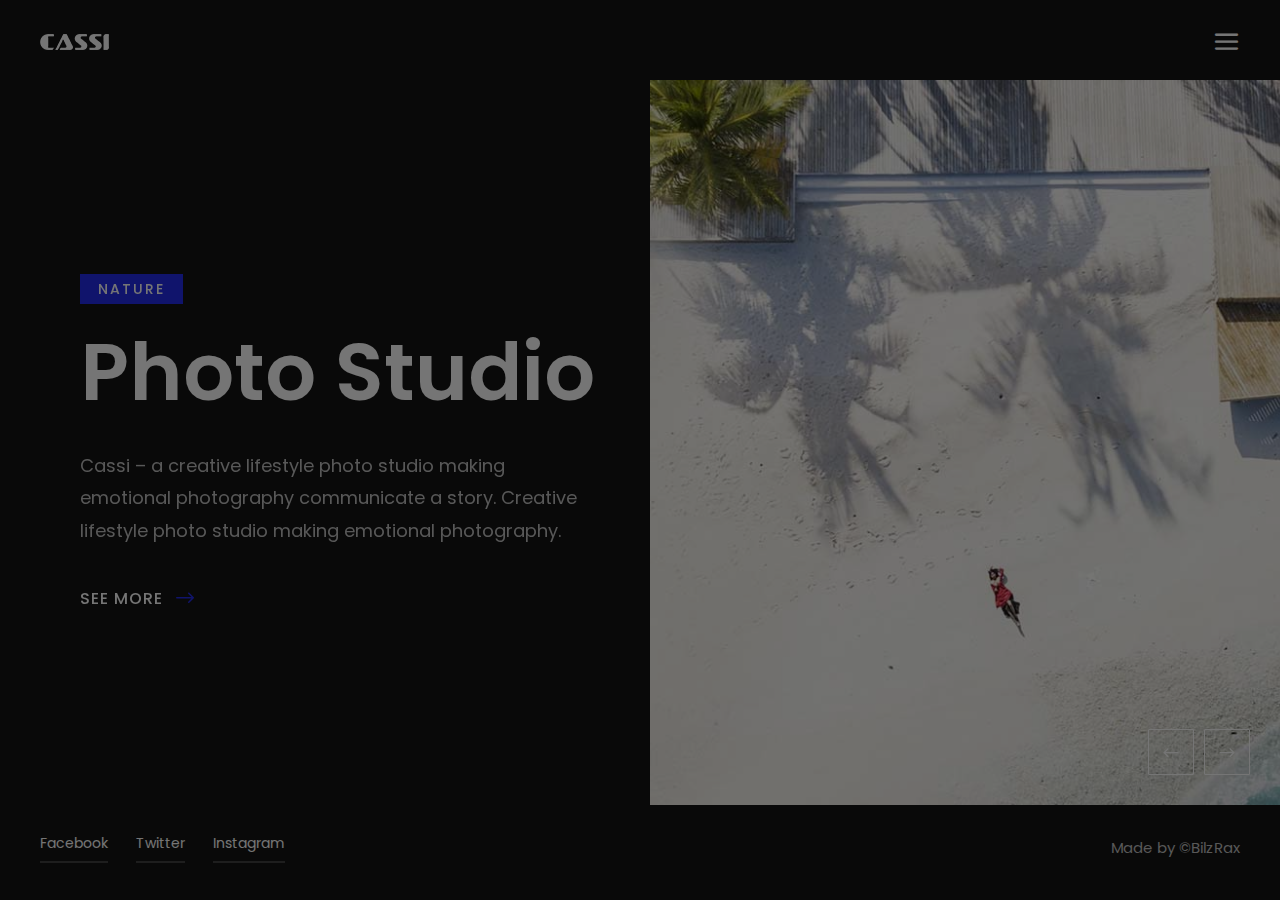
==== index.html @ 98f97e9f "Initial commit" ====
<!DOCTYPE html>
<html lang="zxx">
<head>
	<title>Cassi | Photo Studio HTML Template</title>
	<meta charset="UTF-8">
	<meta name="description" content="Cassi Photo Studio HTML Template">
	<meta name="keywords" content="photo, html">
	<meta name="viewport" content="width=device-width, initial-scale=1.0">
	<!-- Stylesheets -->
	<link rel="stylesheet" href="css/bootstrap.min.css"/>
	<link rel="stylesheet" href="css/font-awesome.min.css"/>
	<link rel="stylesheet" href="css/elegant-icons.css"/>
	<link rel="stylesheet" href="css/owl.carousel.min.css"/>

	<!-- Main Stylesheets -->
	<link rel="stylesheet" href="css/style.css"/>


	<!--[if lt IE 9]>
		<script src="https://oss.maxcdn.com/html5shiv/3.7.2/html5shiv.min.js"></script>
		<script src="https://oss.maxcdn.com/respond/1.4.2/respond.min.js"></script>
	<![endif]-->

</head>
<body>
	<!-- Page Preloder -->
	<div id="preloder">
		<div class="loader"></div>
	</div>

	<!-- Offcanvas Menu Section -->
	<div class="offcanvas-menu-wrapper">
		<div class="menu-header">
			<a href="./index.html" class="site-logo">
				<img src="img/logo.png" alt="">
			</a>
			<div class="menu-switch" id="menu-canvas-close">
				<i class="icon_close"></i>
			</div>
		</div>
		<ul class="main-menu">
			<li><a href="index.html" class="active">Home</a></li>
			<li><a href="gallery.html">Gallery</a></li>
			<li><a href="blog.html">Blog</a></li>
			<li><a href="about.html">About</a></li>
			<li><a href="contact.html">Contact</a></li>
		</ul>
		<div class="menu-footer">
			<div class="footer-social">
				<a href="#">Facebook</a>
				<a href="#">Twitter</a>
				<a href="#">Instagram</a>
			</div>
			<div class="copyright"><p><!-- Link back to Colorlib can't be removed. Template is licensed under CC BY 3.0. -->
  Copyright &copy;<script>document.write(new Date().getFullYear());</script> All rights reserved | This template is made with <i class="icon-heart color-danger" aria-hidden="true"></i> by <a href="https://colorlib.com" target="_blank">Colorlib</a>
  <!-- Link back to Colorlib can't be removed. Template is licensed under CC BY 3.0. --></p></div>
		</div>
	</div>
	<!-- Offcanvas Menu Section end -->
	
	<!-- Header section -->
	<header class="header-section">
		<a href="./index.html" class="site-logo">
			<img src="img/logo.png" alt="">
		</a>
		<div class="menu-switch" id="menu-canvas-show">
			<i class="icon_menu"></i>
		</div>
	</header>
	<!-- Header section end -->

	<!-- Hero section -->
	<section class="hero-section">
		<div class="hero-slider owl-carousel">
			<div class="hero-item">
				<div class="hero-text">
					<div class="ht-cata">Nature</div>
					<h2>Photo Studio</h2>
					<p>Cassi – a creative lifestyle photo studio making emotional photography communicate a story. Creative lifestyle photo studio making emotional photography.</p>
					<a href="#" class="ht-btn">See More <i class="arrow_right"></i></a>
				</div>
				<div class="hi-bg set-bg" data-setbg="img/slider-1.jpg"></div>
			</div>
			<div class="hero-item">
				<div class="hero-text">
					<div class="ht-cata">Nature</div>
					<h2>Photo Studio</h2>
					<p>Cassi – a creative lifestyle photo studio making emotional photography communicate a story. Creative lifestyle photo studio making emotional photography.</p>
					<a href="#" class="ht-btn">See More <i class="arrow_right"></i></a>
				</div>
				<div class="hi-bg set-bg" data-setbg="img/slider-2.jpg"></div>
			</div>
			<div class="hero-item">
				<div class="hero-text">
					<div class="ht-cata">Nature</div>
					<h2>Photo Studio</h2>
					<p>Cassi – a creative lifestyle photo studio making emotional photography communicate a story. Creative lifestyle photo studio making emotional photography.</p>
					<a href="#" class="ht-btn">See More <i class="arrow_right"></i></a>
				</div>
				<div class="hi-bg set-bg" data-setbg="img/slider-3.jpg"></div>
			</div>
		</div>
	</section>
	<!-- Hero section end -->

	<!-- Footer section -->
	<footer class="footer-section">
		<div class="footer-social">
			<a href="#">Facebook</a>
			<a href="#">Twitter</a>
			<a href="#">Instagram</a>
		</div>
		<div class="copyright"><p class="text-center text-md-end text-xl-start"> 
                Made by ©BilzRax
              </p></div>
	</footer>
	<!-- Footer section end -->

	<!--====== Javascripts & Jquery ======-->
	<script src="js/vendor/jquery-3.2.1.min.js"></script>
	<script src="js/bootstrap.min.js"></script>
	<script src="js/owl.carousel.min.js"></script>
	<script src="js/masonry.pkgd.min.js"></script>
	<script src="js/main.js"></script>

	</body>
</html>
---- css/elegant-icons.css ----
@font-face {
	font-family: 'ElegantIcons';
	src:url('../icon-fonts/ElegantIcons.eot');
	src:url('../icon-fonts/ElegantIcons.eot?#iefix') format('embedded-opentype'),
		url('../icon-fonts/ElegantIcons.woff') format('woff'),
		url('../icon-fonts/ElegantIcons.ttf') format('truetype'),
		url('../icon-fonts/ElegantIcons.svg#ElegantIcons') format('svg');
	font-weight: normal;
	font-style: normal;
}

/* Use the following CSS code if you want to use data attributes for inserting your icons */
[data-icon]:before {
	font-family: 'ElegantIcons';
	content: attr(data-icon);
	speak: none;
	font-weight: normal;
	font-variant: normal;
	text-transform: none;
	line-height: 1;
	-webkit-font-smoothing: antialiased;
	-moz-osx-font-smoothing: grayscale;
}

/* Use the following CSS code if you want to have a class per icon */
/*
Instead of a list of all class selectors,
you can use the generic selector below, but it's slower:
[class*="your-class-prefix"] {
*/
.arrow_up, .arrow_down, .arrow_left, .arrow_right, .arrow_left-up, .arrow_right-up, .arrow_right-down, .arrow_left-down, .arrow-up-down, .arrow_up-down_alt, .arrow_left-right_alt, .arrow_left-right, .arrow_expand_alt2, .arrow_expand_alt, .arrow_condense, .arrow_expand, .arrow_move, .arrow_carrot-up, .arrow_carrot-down, .arrow_carrot-left, .arrow_carrot-right, .arrow_carrot-2up, .arrow_carrot-2down, .arrow_carrot-2left, .arrow_carrot-2right, .arrow_carrot-up_alt2, .arrow_carrot-down_alt2, .arrow_carrot-left_alt2, .arrow_carrot-right_alt2, .arrow_carrot-2up_alt2, .arrow_carrot-2down_alt2, .arrow_carrot-2left_alt2, .arrow_carrot-2right_alt2, .arrow_triangle-up, .arrow_triangle-down, .arrow_triangle-left, .arrow_triangle-right, .arrow_triangle-up_alt2, .arrow_triangle-down_alt2, .arrow_triangle-left_alt2, .arrow_triangle-right_alt2, .arrow_back, .icon_minus-06, .icon_plus, .icon_close, .icon_check, .icon_minus_alt2, .icon_plus_alt2, .icon_close_alt2, .icon_check_alt2, .icon_zoom-out_alt, .icon_zoom-in_alt, .icon_search, .icon_box-empty, .icon_box-selected, .icon_minus-box, .icon_plus-box, .icon_box-checked, .icon_circle-empty, .icon_circle-slelected, .icon_stop_alt2, .icon_stop, .icon_pause_alt2, .icon_pause, .icon_menu, .icon_menu-square_alt2, .icon_menu-circle_alt2, .icon_ul, .icon_ol, .icon_adjust-horiz, .icon_adjust-vert, .icon_document_alt, .icon_documents_alt, .icon_pencil, .icon_pencil-edit_alt, .icon_pencil-edit, .icon_folder-alt, .icon_folder-open_alt, .icon_folder-add_alt, .icon_info_alt, .icon_error-oct_alt, .icon_error-circle_alt, .icon_error-triangle_alt, .icon_question_alt2, .icon_question, .icon_comment_alt, .icon_chat_alt, .icon_vol-mute_alt, .icon_volume-low_alt, .icon_volume-high_alt, .icon_quotations, .icon_quotations_alt2, .icon_clock_alt, .icon_lock_alt, .icon_lock-open_alt, .icon_key_alt, .icon_cloud_alt, .icon_cloud-upload_alt, .icon_cloud-download_alt, .icon_image, .icon_images, .icon_lightbulb_alt, .icon_gift_alt, .icon_house_alt, .icon_genius, .icon_mobile, .icon_tablet, .icon_laptop, .icon_desktop, .icon_camera_alt, .icon_mail_alt, .icon_cone_alt, .icon_ribbon_alt, .icon_bag_alt, .icon_creditcard, .icon_cart_alt, .icon_paperclip, .icon_tag_alt, .icon_tags_alt, .icon_trash_alt, .icon_cursor_alt, .icon_mic_alt, .icon_compass_alt, .icon_pin_alt, .icon_pushpin_alt, .icon_map_alt, .icon_drawer_alt, .icon_toolbox_alt, .icon_book_alt, .icon_calendar, .icon_film, .icon_table, .icon_contacts_alt, .icon_headphones, .icon_lifesaver, .icon_piechart, .icon_refresh, .icon_link_alt, .icon_link, .icon_loading, .icon_blocked, .icon_archive_alt, .icon_heart_alt, .icon_star_alt, .icon_star-half_alt, .icon_star, .icon_star-half, .icon_tools, .icon_tool, .icon_cog, .icon_cogs, .arrow_up_alt, .arrow_down_alt, .arrow_left_alt, .arrow_right_alt, .arrow_left-up_alt, .arrow_right-up_alt, .arrow_right-down_alt, .arrow_left-down_alt, .arrow_condense_alt, .arrow_expand_alt3, .arrow_carrot_up_alt, .arrow_carrot-down_alt, .arrow_carrot-left_alt, .arrow_carrot-right_alt, .arrow_carrot-2up_alt, .arrow_carrot-2dwnn_alt, .arrow_carrot-2left_alt, .arrow_carrot-2right_alt, .arrow_triangle-up_alt, .arrow_triangle-down_alt, .arrow_triangle-left_alt, .arrow_triangle-right_alt, .icon_minus_alt, .icon_plus_alt, .icon_close_alt, .icon_check_alt, .icon_zoom-out, .icon_zoom-in, .icon_stop_alt, .icon_menu-square_alt, .icon_menu-circle_alt, .icon_document, .icon_documents, .icon_pencil_alt, .icon_folder, .icon_folder-open, .icon_folder-add, .icon_folder_upload, .icon_folder_download, .icon_info, .icon_error-circle, .icon_error-oct, .icon_error-triangle, .icon_question_alt, .icon_comment, .icon_chat, .icon_vol-mute, .icon_volume-low, .icon_volume-high, .icon_quotations_alt, .icon_clock, .icon_lock, .icon_lock-open, .icon_key, .icon_cloud, .icon_cloud-upload, .icon_cloud-download, .icon_lightbulb, .icon_gift, .icon_house, .icon_camera, .icon_mail, .icon_cone, .icon_ribbon, .icon_bag, .icon_cart, .icon_tag, .icon_tags, .icon_trash, .icon_cursor, .icon_mic, .icon_compass, .icon_pin, .icon_pushpin, .icon_map, .icon_drawer, .icon_toolbox, .icon_book, .icon_contacts, .icon_archive, .icon_heart, .icon_profile, .icon_group, .icon_grid-2x2, .icon_grid-3x3, .icon_music, .icon_pause_alt, .icon_phone, .icon_upload, .icon_download, .social_facebook, .social_twitter, .social_pinterest, .social_googleplus, .social_tumblr, .social_tumbleupon, .social_wordpress, .social_instagram, .social_dribbble, .social_vimeo, .social_linkedin, .social_rss, .social_deviantart, .social_share, .social_myspace, .social_skype, .social_youtube, .social_picassa, .social_googledrive, .social_flickr, .social_blogger, .social_spotify, .social_delicious, .social_facebook_circle, .social_twitter_circle, .social_pinterest_circle, .social_googleplus_circle, .social_tumblr_circle, .social_stumbleupon_circle, .social_wordpress_circle, .social_instagram_circle, .social_dribbble_circle, .social_vimeo_circle, .social_linkedin_circle, .social_rss_circle, .social_deviantart_circle, .social_share_circle, .social_myspace_circle, .social_skype_circle, .social_youtube_circle, .social_picassa_circle, .social_googledrive_alt2, .social_flickr_circle, .social_blogger_circle, .social_spotify_circle, .social_delicious_circle, .social_facebook_square, .social_twitter_square, .social_pinterest_square, .social_googleplus_square, .social_tumblr_square, .social_stumbleupon_square, .social_wordpress_square, .social_instagram_square, .social_dribbble_square, .social_vimeo_square, .social_linkedin_square, .social_rss_square, .social_deviantart_square, .social_share_square, .social_myspace_square, .social_skype_square, .social_youtube_square, .social_picassa_square, .social_googledrive_square, .social_flickr_square, .social_blogger_square, .social_spotify_square, .social_delicious_square, .icon_printer, .icon_calulator, .icon_building, .icon_floppy, .icon_drive, .icon_search-2, .icon_id, .icon_id-2, .icon_puzzle, .icon_like, .icon_dislike, .icon_mug, .icon_currency, .icon_wallet, .icon_pens, .icon_easel, .icon_flowchart, .icon_datareport, .icon_briefcase, .icon_shield, .icon_percent, .icon_globe, .icon_globe-2, .icon_target, .icon_hourglass, .icon_balance, .icon_rook, .icon_printer-alt, .icon_calculator_alt, .icon_building_alt, .icon_floppy_alt, .icon_drive_alt, .icon_search_alt, .icon_id_alt, .icon_id-2_alt, .icon_puzzle_alt, .icon_like_alt, .icon_dislike_alt, .icon_mug_alt, .icon_currency_alt, .icon_wallet_alt, .icon_pens_alt, .icon_easel_alt, .icon_flowchart_alt, .icon_datareport_alt, .icon_briefcase_alt, .icon_shield_alt, .icon_percent_alt, .icon_globe_alt, .icon_clipboard {
	font-family: 'ElegantIcons';
	speak: none;
	font-style: normal;
	font-weight: normal;
	font-variant: normal;
	text-transform: none;
	line-height: 1;
	-webkit-font-smoothing: antialiased;
}
.arrow_up:before {
	content: "\21";
}
.arrow_down:before {
	content: "\22";
}
.arrow_left:before {
	content: "\23";
}
.arrow_right:before {
	content: "\24";
}
.arrow_left-up:before {
	content: "\25";
}
.arrow_right-up:before {
	content: "\26";
}
.arrow_right-down:before {
	content: "\27";
}
.arrow_left-down:before {
	content: "\28";
}
.arrow-up-down:before {
	content: "\29";
}
.arrow_up-down_alt:before {
	content: "\2a";
}
.arrow_left-right_alt:before {
	content: "\2b";
}
.arrow_left-right:before {
	content: "\2c";
}
.arrow_expand_alt2:before {
	content: "\2d";
}
.arrow_expand_alt:before {
	content: "\2e";
}
.arrow_condense:before {
	content: "\2f";
}
.arrow_expand:before {
	content: "\30";
}
.arrow_move:before {
	content: "\31";
}
.arrow_carrot-up:before {
	content: "\32";
}
.arrow_carrot-down:before {
	content: "\33";
}
.arrow_carrot-left:before {
	content: "\34";
}
.arrow_carrot-right:before {
	content: "\35";
}
.arrow_carrot-2up:before {
	content: "\36";
}
.arrow_carrot-2down:before {
	content: "\37";
}
.arrow_carrot-2left:before {
	content: "\38";
}
.arrow_carrot-2right:before {
	content: "\39";
}
.arrow_carrot-up_alt2:before {
	content: "\3a";
}
.arrow_carrot-down_alt2:before {
	content: "\3b";
}
.arrow_carrot-left_alt2:before {
	content: "\3c";
}
.arrow_carrot-right_alt2:before {
	content: "\3d";
}
.arrow_carrot-2up_alt2:before {
	content: "\3e";
}
.arrow_carrot-2down_alt2:before {
	content: "\3f";
}
.arrow_carrot-2left_alt2:before {
	content: "\40";
}
.arrow_carrot-2right_alt2:before {
	content: "\41";
}
.arrow_triangle-up:before {
	content: "\42";
}
.arrow_triangle-down:before {
	content: "\43";
}
.arrow_triangle-left:before {
	content: "\44";
}
.arrow_triangle-right:before {
	content: "\45";
}
.arrow_triangle-up_alt2:before {
	content: "\46";
}
.arrow_triangle-down_alt2:before {
	content: "\47";
}
.arrow_triangle-left_alt2:before {
	content: "\48";
}
.arrow_triangle-right_alt2:before {
	content: "\49";
}
.arrow_back:before {
	content: "\4a";
}
.icon_minus-06:before {
	content: "\4b";
}
.icon_plus:before {
	content: "\4c";
}
.icon_close:before {
	content: "\4d";
}
.icon_check:before {
	content: "\4e";
}
.icon_minus_alt2:before {
	content: "\4f";
}
.icon_plus_alt2:before {
	content: "\50";
}
.icon_close_alt2:before {
	content: "\51";
}
.icon_check_alt2:before {
	content: "\52";
}
.icon_zoom-out_alt:before {
	content: "\53";
}
.icon_zoom-in_alt:before {
	content: "\54";
}
.icon_search:before {
	content: "\55";
}
.icon_box-empty:before {
	content: "\56";
}
.icon_box-selected:before {
	content: "\57";
}
.icon_minus-box:before {
	content: "\58";
}
.icon_plus-box:before {
	content: "\59";
}
.icon_box-checked:before {
	content: "\5a";
}
.icon_circle-empty:before {
	content: "\5b";
}
.icon_circle-slelected:before {
	content: "\5c";
}
.icon_stop_alt2:before {
	content: "\5d";
}
.icon_stop:before {
	content: "\5e";
}
.icon_pause_alt2:before {
	content: "\5f";
}
.icon_pause:before {
	content: "\60";
}
.icon_menu:before {
	content: "\61";
}
.icon_menu-square_alt2:before {
	content: "\62";
}
.icon_menu-circle_alt2:before {
	content: "\63";
}
.icon_ul:before {
	content: "\64";
}
.icon_ol:before {
	content: "\65";
}
.icon_adjust-horiz:before {
	content: "\66";
}
.icon_adjust-vert:before {
	content: "\67";
}
.icon_document_alt:before {
	content: "\68";
}
.icon_documents_alt:before {
	content: "\69";
}
.icon_pencil:before {
	content: "\6a";
}
.icon_pencil-edit_alt:before {
	content: "\6b";
}
.icon_pencil-edit:before {
	content: "\6c";
}
.icon_folder-alt:before {
	content: "\6d";
}
.icon_folder-open_alt:before {
	content: "\6e";
}
.icon_folder-add_alt:before {
	content: "\6f";
}
.icon_info_alt:before {
	content: "\70";
}
.icon_error-oct_alt:before {
	content: "\71";
}
.icon_error-circle_alt:before {
	content: "\72";
}
.icon_error-triangle_alt:before {
	content: "\73";
}
.icon_question_alt2:before {
	content: "\74";
}
.icon_question:before {
	content: "\75";
}
.icon_comment_alt:before {
	content: "\76";
}
.icon_chat_alt:before {
	content: "\77";
}
.icon_vol-mute_alt:before {
	content: "\78";
}
.icon_volume-low_alt:before {
	content: "\79";
}
.icon_volume-high_alt:before {
	content: "\7a";
}
.icon_quotations:before {
	content: "\7b";
}
.icon_quotations_alt2:before {
	content: "\7c";
}
.icon_clock_alt:before {
	content: "\7d";
}
.icon_lock_alt:before {
	content: "\7e";
}
.icon_lock-open_alt:before {
	content: "\e000";
}
.icon_key_alt:before {
	content: "\e001";
}
.icon_cloud_alt:before {
	content: "\e002";
}
.icon_cloud-upload_alt:before {
	content: "\e003";
}
.icon_cloud-download_alt:before {
	content: "\e004";
}
.icon_image:before {
	content: "\e005";
}
.icon_images:before {
	content: "\e006";
}
.icon_lightbulb_alt:before {
	content: "\e007";
}
.icon_gift_alt:before {
	content: "\e008";
}
.icon_house_alt:before {
	content: "\e009";
}
.icon_genius:before {
	content: "\e00a";
}
.icon_mobile:before {
	content: "\e00b";
}
.icon_tablet:before {
	content: "\e00c";
}
.icon_laptop:before {
	content: "\e00d";
}
.icon_desktop:before {
	content: "\e00e";
}
.icon_camera_alt:before {
	content: "\e00f";
}
.icon_mail_alt:before {
	content: "\e010";
}
.icon_cone_alt:before {
	content: "\e011";
}
.icon_ribbon_alt:before {
	content: "\e012";
}
.icon_bag_alt:before {
	content: "\e013";
}
.icon_creditcard:before {
	content: "\e014";
}
.icon_cart_alt:before {
	content: "\e015";
}
.icon_paperclip:before {
	content: "\e016";
}
.icon_tag_alt:before {
	content: "\e017";
}
.icon_tags_alt:before {
	content: "\e018";
}
.icon_trash_alt:before {
	content: "\e019";
}
.icon_cursor_alt:before {
	content: "\e01a";
}
.icon_mic_alt:before {
	content: "\e01b";
}
.icon_compass_alt:before {
	content: "\e01c";
}
.icon_pin_alt:before {
	content: "\e01d";
}
.icon_pushpin_alt:before {
	content: "\e01e";
}
.icon_map_alt:before {
	content: "\e01f";
}
.icon_drawer_alt:before {
	content: "\e020";
}
.icon_toolbox_alt:before {
	content: "\e021";
}
.icon_book_alt:before {
	content: "\e022";
}
.icon_calendar:before {
	content: "\e023";
}
.icon_film:before {
	content: "\e024";
}
.icon_table:before {
	content: "\e025";
}
.icon_contacts_alt:before {
	content: "\e026";
}
.icon_headphones:before {
	content: "\e027";
}
.icon_lifesaver:before {
	content: "\e028";
}
.icon_piechart:before {
	content: "\e029";
}
.icon_refresh:before {
	content: "\e02a";
}
.icon_link_alt:before {
	content: "\e02b";
}
.icon_link:before {
	content: "\e02c";
}
.icon_loading:before {
	content: "\e02d";
}
.icon_blocked:before {
	content: "\e02e";
}
.icon_archive_alt:before {
	content: "\e02f";
}
.icon_heart_alt:before {
	content: "\e030";
}
.icon_star_alt:before {
	content: "\e031";
}
.icon_star-half_alt:before {
	content: "\e032";
}
.icon_star:before {
	content: "\e033";
}
.icon_star-half:before {
	content: "\e034";
}
.icon_tools:before {
	content: "\e035";
}
.icon_tool:before {
	content: "\e036";
}
.icon_cog:before {
	content: "\e037";
}
.icon_cogs:before {
	content: "\e038";
}
.arrow_up_alt:before {
	content: "\e039";
}
.arrow_down_alt:before {
	content: "\e03a";
}
.arrow_left_alt:before {
	content: "\e03b";
}
.arrow_right_alt:before {
	content: "\e03c";
}
.arrow_left-up_alt:before {
	content: "\e03d";
}
.arrow_right-up_alt:before {
	content: "\e03e";
}
.arrow_right-down_alt:before {
	content: "\e03f";
}
.arrow_left-down_alt:before {
	content: "\e040";
}
.arrow_condense_alt:before {
	content: "\e041";
}
.arrow_expand_alt3:before {
	content: "\e042";
}
.arrow_carrot_up_alt:before {
	content: "\e043";
}
.arrow_carrot-down_alt:before {
	content: "\e044";
}
.arrow_carrot-left_alt:before {
	content: "\e045";
}
.arrow_carrot-right_alt:before {
	content: "\e046";
}
.arrow_carrot-2up_alt:before {
	content: "\e047";
}
.arrow_carrot-2dwnn_alt:before {
	content: "\e048";
}
.arrow_carrot-2left_alt:before {
	content: "\e049";
}
.arrow_carrot-2right_alt:before {
	content: "\e04a";
}
.arrow_triangle-up_alt:before {
	content: "\e04b";
}
.arrow_triangle-down_alt:before {
	content: "\e04c";
}
.arrow_triangle-left_alt:before {
	content: "\e04d";
}
.arrow_triangle-right_alt:before {
	content: "\e04e";
}
.icon_minus_alt:before {
	content: "\e04f";
}
.icon_plus_alt:before {
	content: "\e050";
}
.icon_close_alt:before {
	content: "\e051";
}
.icon_check_alt:before {
	content: "\e052";
}
.icon_zoom-out:before {
	content: "\e053";
}
.icon_zoom-in:before {
	content: "\e054";
}
.icon_stop_alt:before {
	content: "\e055";
}
.icon_menu-square_alt:before {
	content: "\e056";
}
.icon_menu-circle_alt:before {
	content: "\e057";
}
.icon_document:before {
	content: "\e058";
}
.icon_documents:before {
	content: "\e059";
}
.icon_pencil_alt:before {
	content: "\e05a";
}
.icon_folder:before {
	content: "\e05b";
}
.icon_folder-open:before {
	content: "\e05c";
}
.icon_folder-add:before {
	content: "\e05d";
}
.icon_folder_upload:before {
	content: "\e05e";
}
.icon_folder_download:before {
	content: "\e05f";
}
.icon_info:before {
	content: "\e060";
}
.icon_error-circle:before {
	content: "\e061";
}
.icon_error-oct:before {
	content: "\e062";
}
.icon_error-triangle:before {
	content: "\e063";
}
.icon_question_alt:before {
	content: "\e064";
}
.icon_comment:before {
	content: "\e065";
}
.icon_chat:before {
	content: "\e066";
}
.icon_vol-mute:before {
	content: "\e067";
}
.icon_volume-low:before {
	content: "\e068";
}
.icon_volume-high:before {
	content: "\e069";
}
.icon_quotations_alt:before {
	content: "\e06a";
}
.icon_clock:before {
	content: "\e06b";
}
.icon_lock:before {
	content: "\e06c";
}
.icon_lock-open:before {
	content: "\e06d";
}
.icon_key:before {
	content: "\e06e";
}
.icon_cloud:before {
	content: "\e06f";
}
.icon_cloud-upload:before {
	content: "\e070";
}
.icon_cloud-download:before {
	content: "\e071";
}
.icon_lightbulb:before {
	content: "\e072";
}
.icon_gift:before {
	content: "\e073";
}
.icon_house:before {
	content: "\e074";
}
.icon_camera:before {
	content: "\e075";
}
.icon_mail:before {
	content: "\e076";
}
.icon_cone:before {
	content: "\e077";
}
.icon_ribbon:before {
	content: "\e078";
}
.icon_bag:before {
	content: "\e079";
}
.icon_cart:before {
	content: "\e07a";
}
.icon_tag:before {
	content: "\e07b";
}
.icon_tags:before {
	content: "\e07c";
}
.icon_trash:before {
	content: "\e07d";
}
.icon_cursor:before {
	content: "\e07e";
}
.icon_mic:before {
	content: "\e07f";
}
.icon_compass:before {
	content: "\e080";
}
.icon_pin:before {
	content: "\e081";
}
.icon_pushpin:before {
	content: "\e082";
}
.icon_map:before {
	content: "\e083";
}
.icon_drawer:before {
	content: "\e084";
}
.icon_toolbox:before {
	content: "\e085";
}
.icon_book:before {
	content: "\e086";
}
.icon_contacts:before {
	content: "\e087";
}
.icon_archive:before {
	content: "\e088";
}
.icon_heart:before {
	content: "\e089";
}
.icon_profile:before {
	content: "\e08a";
}
.icon_group:before {
	content: "\e08b";
}
.icon_grid-2x2:before {
	content: "\e08c";
}
.icon_grid-3x3:before {
	content: "\e08d";
}
.icon_music:before {
	content: "\e08e";
}
.icon_pause_alt:before {
	content: "\e08f";
}
.icon_phone:before {
	content: "\e090";
}
.icon_upload:before {
	content: "\e091";
}
.icon_download:before {
	content: "\e092";
}
.social_facebook:before {
	content: "\e093";
}
.social_twitter:before {
	content: "\e094";
}
.social_pinterest:before {
	content: "\e095";
}
.social_googleplus:before {
	content: "\e096";
}
.social_tumblr:before {
	content: "\e097";
}
.social_tumbleupon:before {
	content: "\e098";
}
.social_wordpress:before {
	content: "\e099";
}
.social_instagram:before {
	content: "\e09a";
}
.social_dribbble:before {
	content: "\e09b";
}
.social_vimeo:before {
	content: "\e09c";
}
.social_linkedin:before {
	content: "\e09d";
}
.social_rss:before {
	content: "\e09e";
}
.social_deviantart:before {
	content: "\e09f";
}
.social_share:before {
	content: "\e0a0";
}
.social_myspace:before {
	content: "\e0a1";
}
.social_skype:before {
	content: "\e0a2";
}
.social_youtube:before {
	content: "\e0a3";
}
.social_picassa:before {
	content: "\e0a4";
}
.social_googledrive:before {
	content: "\e0a5";
}
.social_flickr:before {
	content: "\e0a6";
}
.social_blogger:before {
	content: "\e0a7";
}
.social_spotify:before {
	content: "\e0a8";
}
.social_delicious:before {
	content: "\e0a9";
}
.social_facebook_circle:before {
	content: "\e0aa";
}
.social_twitter_circle:before {
	content: "\e0ab";
}
.social_pinterest_circle:before {
	content: "\e0ac";
}
.social_googleplus_circle:before {
	content: "\e0ad";
}
.social_tumblr_circle:before {
	content: "\e0ae";
}
.social_stumbleupon_circle:before {
	content: "\e0af";
}
.social_wordpress_circle:before {
	content: "\e0b0";
}
.social_instagram_circle:before {
	content: "\e0b1";
}
.social_dribbble_circle:before {
	content: "\e0b2";
}
.social_vimeo_circle:before {
	content: "\e0b3";
}
.social_linkedin_circle:before {
	content: "\e0b4";
}
.social_rss_circle:before {
	content: "\e0b5";
}
.social_deviantart_circle:before {
	content: "\e0b6";
}
.social_share_circle:before {
	content: "\e0b7";
}
.social_myspace_circle:before {
	content: "\e0b8";
}
.social_skype_circle:before {
	content: "\e0b9";
}
.social_youtube_circle:before {
	content: "\e0ba";
}
.social_picassa_circle:before {
	content: "\e0bb";
}
.social_googledrive_alt2:before {
	content: "\e0bc";
}
.social_flickr_circle:before {
	content: "\e0bd";
}
.social_blogger_circle:before {
	content: "\e0be";
}
.social_spotify_circle:before {
	content: "\e0bf";
}
.social_delicious_circle:before {
	content: "\e0c0";
}
.social_facebook_square:before {
	content: "\e0c1";
}
.social_twitter_square:before {
	content: "\e0c2";
}
.social_pinterest_square:before {
	content: "\e0c3";
}
.social_googleplus_square:before {
	content: "\e0c4";
}
.social_tumblr_square:before {
	content: "\e0c5";
}
.social_stumbleupon_square:before {
	content: "\e0c6";
}
.social_wordpress_square:before {
	content: "\e0c7";
}
.social_instagram_square:before {
	content: "\e0c8";
}
.social_dribbble_square:before {
	content: "\e0c9";
}
.social_vimeo_square:before {
	content: "\e0ca";
}
.social_linkedin_square:before {
	content: "\e0cb";
}
.social_rss_square:before {
	content: "\e0cc";
}
.social_deviantart_square:before {
	content: "\e0cd";
}
.social_share_square:before {
	content: "\e0ce";
}
.social_myspace_square:before {
	content: "\e0cf";
}
.social_skype_square:before {
	content: "\e0d0";
}
.social_youtube_square:before {
	content: "\e0d1";
}
.social_picassa_square:before {
	content: "\e0d2";
}
.social_googledrive_square:before {
	content: "\e0d3";
}
.social_flickr_square:before {
	content: "\e0d4";
}
.social_blogger_square:before {
	content: "\e0d5";
}
.social_spotify_square:before {
	content: "\e0d6";
}
.social_delicious_square:before {
	content: "\e0d7";
}
.icon_printer:before {
	content: "\e103";
}
.icon_calulator:before {
	content: "\e0ee";
}
.icon_building:before {
	content: "\e0ef";
}
.icon_floppy:before {
	content: "\e0e8";
}
.icon_drive:before {
	content: "\e0ea";
}
.icon_search-2:before {
	content: "\e101";
}
.icon_id:before {
	content: "\e107";
}
.icon_id-2:before {
	content: "\e108";
}
.icon_puzzle:before {
	content: "\e102";
}
.icon_like:before {
	content: "\e106";
}
.icon_dislike:before {
	content: "\e0eb";
}
.icon_mug:before {
	content: "\e105";
}
.icon_currency:before {
	content: "\e0ed";
}
.icon_wallet:before {
	content: "\e100";
}
.icon_pens:before {
	content: "\e104";
}
.icon_easel:before {
	content: "\e0e9";
}
.icon_flowchart:before {
	content: "\e109";
}
.icon_datareport:before {
	content: "\e0ec";
}
.icon_briefcase:before {
	content: "\e0fe";
}
.icon_shield:before {
	content: "\e0f6";
}
.icon_percent:before {
	content: "\e0fb";
}
.icon_globe:before {
	content: "\e0e2";
}
.icon_globe-2:before {
	content: "\e0e3";
}
.icon_target:before {
	content: "\e0f5";
}
.icon_hourglass:before {
	content: "\e0e1";
}
.icon_balance:before {
	content: "\e0ff";
}
.icon_rook:before {
	content: "\e0f8";
}
.icon_printer-alt:before {
	content: "\e0fa";
}
.icon_calculator_alt:before {
	content: "\e0e7";
}
.icon_building_alt:before {
	content: "\e0fd";
}
.icon_floppy_alt:before {
	content: "\e0e4";
}
.icon_drive_alt:before {
	content: "\e0e5";
}
.icon_search_alt:before {
	content: "\e0f7";
}
.icon_id_alt:before {
	content: "\e0e0";
}
.icon_id-2_alt:before {
	content: "\e0fc";
}
.icon_puzzle_alt:before {
	content: "\e0f9";
}
.icon_like_alt:before {
	content: "\e0dd";
}
.icon_dislike_alt:before {
	content: "\e0f1";
}
.icon_mug_alt:before {
	content: "\e0dc";
}
.icon_currency_alt:before {
	content: "\e0f3";
}
.icon_wallet_alt:before {
	content: "\e0d8";
}
.icon_pens_alt:before {
	content: "\e0db";
}
.icon_easel_alt:before {
	content: "\e0f0";
}
.icon_flowchart_alt:before {
	content: "\e0df";
}
.icon_datareport_alt:before {
	content: "\e0f2";
}
.icon_briefcase_alt:before {
	content: "\e0f4";
}
.icon_shield_alt:before {
	content: "\e0d9";
}
.icon_percent_alt:before {
	content: "\e0da";
}
.icon_globe_alt:before {
	content: "\e0de";
}
.icon_clipboard:before {
	content: "\e0e6";
}


	.glyph {
		float: left;
		text-align: center;
		padding: .75em;
		margin: .4em 1.5em .75em 0;
		width: 6em;
text-shadow: none;
	}
        .glyph_big {
        font-size: 128px;
        color: #59c5dc;
        float: left;
        margin-right: 20px;
        }

        .glyph div { padding-bottom: 10px;}

	.glyph input {
		font-family: consolas, monospace;
		font-size: 12px;
		width: 100%;
		text-align: center;
		border: 0;
		box-shadow: 0 0 0 1px #ccc;
		padding: .2em;
                -moz-border-radius: 5px;
                -webkit-border-radius: 5px;
	}
	.centered {
		margin-left: auto;
		margin-right: auto;
	}
	.glyph .fs1 {
		font-size: 2em;
	}
---- css/style.css ----
/* =================================
------------------------------------
  Cassi | Photo Studio HTML Template
  Version: 1.0
 ------------------------------------
 ====================================*/

/*----------------------------------------*/

/* Template default CSS
/*----------------------------------------*/

@import url("https://fonts.googleapis.com/css?family=Poppins:300,300i,400,400i,500,500i,600,600i,700,700i&display=swap");
@import url("https://fonts.googleapis.com/css?family=Roboto:400,400i,700&display=swap");
html, body {
	height: 100%;
	font-family: "Poppins", sans-serif;
	-webkit-font-smoothing: antialiased;
	background: #151515;
}
h1, h2, h3, h4, h5, h6 {
	margin: 0;
	color: #333333;
	font-weight: 600;
}
h1 {
	font-size: 70px;
}
h2 {
	font-size: 36px;
}
h3 {
	font-size: 30px;
}
h4 {
	font-size: 24px;
}
h5 {
	font-size: 18px;
}
h6 {
	font-size: 16px;
}
p {
	font-size: 15px;
	color: #bfbfbf;
	line-height: 1.8;
}
img {
	max-width: 100%;
}
input:focus, select:focus, button:focus, textarea:focus {
	outline: none;
}
a:hover, a:focus {
	text-decoration: none;
	outline: none;
}
ul, ol {
	padding: 0;
	margin: 0;
}
@media (min-width: 1200px) {
	.container {
		max-width: 1200px;
	}
}
/*---------------------
   Helper CSS
 -----------------------*/

.section-title {
	text-align: center;
	margin-bottom: 55px;
}
.section-title img {
	margin-bottom: 15px;
}
.section-title h2 {
	font-weight: 400;
	font-size: 38px;
	text-transform: uppercase;
}
.section-title p {
	padding-top: 15px;
	margin-bottom: 0;
}
.set-bg {
	background-repeat: no-repeat;
	background-size: cover;
	background-position: top center;
}
.spad {
	padding-top: 110px;
	padding-bottom: 105px;
}
.text-white h1, .text-white h2, .text-white h3, .text-white h4, .text-white h5, .text-white h6, .text-white p, .text-white span, .text-white li, .text-white a {
	color: #fff;
}
/*---------------------
  Commom elements
-----------------------*/

.site-btn {
	display: inline-block;
	font-size: 16px;
	padding: 17px 25px;
	min-width: 170px;
	color: #fff;
	background: #242deb;
	line-height: 1;
	letter-spacing: 1px;
	text-transform: uppercase;
	text-align: center;
	font-weight: 500;
	border: none;
	border-radius: 2px;
}
.site-btn i {
	font-size: 24px;
	position: relative;
	top: 5px;
	margin-left: 4px;
}
.site-btn:hover {
	color: #fff;
}
/* Preloder */

#preloder {
	position: fixed;
	width: 100%;
	height: 100%;
	top: 0;
	left: 0;
	z-index: 999999;
	background: #000;
}
.loader {
	width: 40px;
	height: 40px;
	position: absolute;
	top: 50%;
	left: 50%;
	margin-top: -13px;
	margin-left: -13px;
	border-radius: 60px;
	animation: loader 0.8s linear infinite;
	-webkit-animation: loader 0.8s linear infinite;
}
@keyframes loader {
	0% {
		-webkit-transform: rotate(0deg);
		transform: rotate(0deg);
		border: 4px solid #f44336;
		border-left-color: transparent;
	}
	50% {
		-webkit-transform: rotate(180deg);
		transform: rotate(180deg);
		border: 4px solid #673ab7;
		border-left-color: transparent;
	}
	100% {
		-webkit-transform: rotate(360deg);
		transform: rotate(360deg);
		border: 4px solid #f44336;
		border-left-color: transparent;
	}
}
@-webkit-keyframes loader {
	0% {
		-webkit-transform: rotate(0deg);
		border: 4px solid #f44336;
		border-left-color: transparent;
	}
	50% {
		-webkit-transform: rotate(180deg);
		border: 4px solid #673ab7;
		border-left-color: transparent;
	}
	100% {
		-webkit-transform: rotate(360deg);
		border: 4px solid #f44336;
		border-left-color: transparent;
	}
}
.offcanvas-menu-wrapper {
	display: none;
	position: fixed;
	width: 100%;
	height: 100%;
	left: 0;
	top: 0;
	background: #151515;
	z-index: 9999;
	align-items: center;
	justify-content: center;
}
.offcanvas-menu-wrapper .menu-switch {
	position: relative;
	top: 50px;
	opacity: 0;
	filter: alpha(opacity=0);
}
.menu-header {
	position: absolute;
	width: 100%;
	top: 0;
	left: 0;
	padding: 24px 35px 14px 40px;
}
.main-menu {
	list-style: none;
	display: inline-block;
	text-align: center;
}
.main-menu li {
	display: block;
	margin-bottom: 15px;
	position: relative;
	top: 50px;
	opacity: 0;
	filter: alpha(opacity=0);
}
.main-menu li:nth-child(5) {
	-webkit-transition: all 0.5s ease 0s;
	-moz-transition: all 0.5s ease 0s;
	-o-transition: all 0.5s ease 0s;
	transition: all 0.5s ease 0s;
}
.main-menu li:nth-child(4) {
	-webkit-transition: all 0.5s ease 0.2s;
	-moz-transition: all 0.5s ease 0.2s;
	-o-transition: all 0.5s ease 0.2s;
	transition: all 0.5s ease 0.2s;
}
.main-menu li:nth-child(3) {
	-webkit-transition: all 0.5s ease 0.4s;
	-moz-transition: all 0.5s ease 0.4s;
	-o-transition: all 0.5s ease 0.4s;
	transition: all 0.5s ease 0.4s;
}
.main-menu li:nth-child(2) {
	-webkit-transition: all 0.5s ease 0.6s;
	-moz-transition: all 0.5s ease 0.6s;
	-o-transition: all 0.5s ease 0.6s;
	transition: all 0.5s ease 0.6s;
}
.main-menu li:nth-child(1) {
	-webkit-transition: all 0.5s ease 0.8s;
	-moz-transition: all 0.5s ease 0.8s;
	-o-transition: all 0.5s ease 0.8s;
	transition: all 0.5s ease 0.8s;
}
.main-menu li:last-child {
	margin-bottom: 0;
}
.main-menu li a {
	font-size: 48px;
	font-weight: 700;
	color: #fff;
	font-family: "Roboto", sans-serif;
	transition: all 0.3s;
}
@media (max-width: 576px) {
	.main-menu li a {
		font-size: 30px;
	}
}
.main-menu li a:hover, .main-menu li a.active {
	color: #242deb;
}
.menu-footer {
	padding: 26px 40px 22px;
	position: absolute;
	width: 100%;
	left: 0;
	bottom: 0;
}
@media only screen and (min-width: 576px) and (max-width: 767px), (max-width: 576px) {
	.menu-footer {
		display: none;
	}
}
.active .menu-switch {
	top: 0;
	opacity: 1;
	filter: alpha(opacity=100);
	-webkit-transition: all 0.5s ease 0.2s;
	-moz-transition: all 0.5s ease 0.2s;
	-o-transition: all 0.5s ease 0.2s;
	transition: all 0.5s ease 0.2s;
}
.active .main-menu li {
	top: 0;
	opacity: 1;
	filter: alpha(opacity=100);
}
.active .main-menu li:nth-child(1) {
	-webkit-transition: all 0.5s ease 0s;
	-moz-transition: all 0.5s ease 0s;
	-o-transition: all 0.5s ease 0s;
	transition: all 0.5s ease 0s;
}
.active .main-menu li:nth-child(2) {
	-webkit-transition: all 0.5s ease 0.2s;
	-moz-transition: all 0.5s ease 0.2s;
	-o-transition: all 0.5s ease 0.2s;
	transition: all 0.5s ease 0.2s;
}
.active .main-menu li:nth-child(3) {
	-webkit-transition: all 0.5s ease 0.4s;
	-moz-transition: all 0.5s ease 0.4s;
	-o-transition: all 0.5s ease 0.4s;
	transition: all 0.5s ease 0.4s;
}
.active .main-menu li:nth-child(4) {
	-webkit-transition: all 0.5s ease 0.6s;
	-moz-transition: all 0.5s ease 0.6s;
	-o-transition: all 0.5s ease 0.6s;
	transition: all 0.5s ease 0.6s;
}
.active .main-menu li:nth-child(5) {
	-webkit-transition: all 0.5s ease 0.8s;
	-moz-transition: all 0.5s ease 0.8s;
	-o-transition: all 0.5s ease 0.8s;
	transition: all 0.5s ease 0.8s;
}
/*---------------------
   Header section
 -----------------------*/

.header-section {
	padding: 24px 35px 14px 40px;
	overflow: hidden;
}
.site-logo {
	display: inline-block;
	padding-top: 5px;
}
.menu-switch {
	float: right;
	cursor: pointer;
}
.menu-switch i {
	color: #fff;
	font-size: 37px;
	line-height: 37px;
}
/*---------------------
   Hero section
 -----------------------*/

@media only screen and (min-width: 768px) and (max-width: 991px) {
	.hero-section {
		padding: 0 40px;
	}
}
.hero-slider .owl-nav {
	position: absolute;
	right: 30px;
	bottom: 30px;
}
@media only screen and (min-width: 576px) and (max-width: 767px), (max-width: 576px) {
	.hero-slider .owl-nav {
		right: calc(50% - 51px);
		bottom: 50px;
	}
}
.hero-slider .owl-nav button.owl-prev, .hero-slider .owl-nav button.owl-next {
	display: inline-block;
	width: 46px;
	height: 46px;
	border: 1px solid #fff;
	color: #fff;
	font-size: 20px;
	padding-top: 6px !important;
	border-radius: 1px;
	-webkit-transition: all 0.4s;
	-moz-transition: all 0.4s;
	-o-transition: all 0.4s;
	transition: all 0.4s;
}
.hero-slider .owl-nav button.owl-prev:hover, .hero-slider .owl-nav button.owl-next:hover {
	background: #242deb;
	border-color: #242deb;
}
.hero-slider .owl-nav button.owl-prev {
	margin-right: 10px;
}
.hero-item {
	position: relative;
	display: flex;
	align-items: center;
}
.hero-text {
	position: relative;
	padding-left: 80px;
	max-width: 595px;
	z-index: 5;
}
@media only screen and (min-width: 576px) and (max-width: 767px), (max-width: 576px) {
	.hero-text {
		padding: 100px 20px 150px;
		text-align: center;
		margin: 0 auto;
	}
}
.hero-text .ht-cata {
	display: inline-block;
	padding: 5px 18px 4px;
	margin-bottom: 20px;
	font-weight: 500;
	font-size: 14px;
	text-transform: uppercase;
	letter-spacing: 2px;
	color: #fff;
	background: #242deb;
	position: relative;
	opacity: 0;
	filter: alpha(opacity=0);
	top: 50px;
}
.hero-text h2 {
	font-size: 80px;
	color: #fff;
	margin-bottom: 30px;
	position: relative;
	opacity: 0;
	filter: alpha(opacity=0);
	top: 50px;
}
@media only screen and (min-width: 576px) and (max-width: 767px) {
	.hero-text h2 {
		font-size: 60px;
	}
}
@media (max-width: 576px) {
	.hero-text h2 {
		font-size: 40px;
	}
}
.hero-text p {
	font-size: 18px;
	margin-bottom: 35px;
	position: relative;
	opacity: 0;
	filter: alpha(opacity=0);
	top: 50px;
}
.hero-text .ht-btn {
	color: #fff;
	font-size: 16px;
	font-weight: 500;
	text-transform: uppercase;
	letter-spacing: 1px;
	position: relative;
	opacity: 0;
	filter: alpha(opacity=0);
	top: 50px;
}
.hero-text .ht-btn i {
	font-size: 24px;
	position: relative;
	top: 5px;
	color: #242deb;
	margin-left: 5px;
}
.hi-bg {
	position: absolute;
	height: 100%;
	width: calc(100% - 650px);
	top: 0;
	right: 0;
}
@media only screen and (min-width: 768px) and (max-width: 991px), only screen and (min-width: 576px) and (max-width: 767px), (max-width: 576px) {
	.hi-bg {
		width: 100%;
		right: auto;
		left: 0;
	}
	.hi-bg:after {
		position: absolute;
		content: "";
		width: 100%;
		height: 100%;
		left: 0;
		top: 0;
		background: #000;
		opacity: 0.8;
		filter: alpha(opacity=80);
	}
}
.owl-item.active .hero-text h2, .owl-item.active .hero-text p, .owl-item.active .hero-text .ht-cata, .owl-item.active .hero-text .ht-btn {
	top: 0;
	opacity: 1;
	filter: alpha(opacity=100);
}
.owl-item.active .hero-text .ht-cata {
	-webkit-transition: all 0.5s ease 0.4s;
	-moz-transition: all 0.5s ease 0.4s;
	-o-transition: all 0.5s ease 0.4s;
	transition: all 0.5s ease 0.4s;
}
.owl-item.active .hero-text h2 {
	-webkit-transition: all 0.5s ease 0.6s;
	-moz-transition: all 0.5s ease 0.6s;
	-o-transition: all 0.5s ease 0.6s;
	transition: all 0.5s ease 0.6s;
}
.owl-item.active .hero-text p {
	-webkit-transition: all 0.5s ease 0.8s;
	-moz-transition: all 0.5s ease 0.8s;
	-o-transition: all 0.5s ease 0.8s;
	transition: all 0.5s ease 0.8s;
}
.owl-item.active .hero-text .ht-btn {
	-webkit-transition: all 0.5s ease 1s;
	-moz-transition: all 0.5s ease 1s;
	-o-transition: all 0.5s ease 1s;
	transition: all 0.5s ease 1s;
}
/*---------------------
   Footer section
 -----------------------*/

.footer-section {
	padding: 26px 40px 22px;
	overflow: hidden;
}
@media only screen and (min-width: 576px) and (max-width: 767px), (max-width: 576px) {
	.footer-section {
		text-align: center;
	}
}
.footer-social {
	display: inline-block;
}
.footer-social a {
	display: inline-block;
	font-size: 14px;
	color: #fff;
	margin-right: 24px;
	padding-bottom: 7px;
	position: relative;
	-webkit-transition: all 0.4s;
	-moz-transition: all 0.4s;
	-o-transition: all 0.4s;
	transition: all 0.4s;
	border-bottom: 2px solid rgba(255, 255, 255, 0.2);
}
.footer-social a:last-child {
	margin-right: 0;
}
.footer-social a:after {
	position: absolute;
	content: "";
	width: 0;
	height: 2px;
	left: 0;
	bottom: -2px;
	background: #242deb;
	-webkit-transition: all 0.4s;
	-moz-transition: all 0.4s;
	-o-transition: all 0.4s;
	transition: all 0.4s;
}
.footer-social a:hover:after {
	width: 100%;
}
.copyright {
	float: right;
	color: #969696;
	padding-top: 3px;
}
.copyright a {
	color: #969696;
}
.copyright a:hover {
	text-decoration: underline;
}
.copyright i {
	color: #c11;
}
@media only screen and (min-width: 576px) and (max-width: 767px), (max-width: 576px) {
	.copyright {
		float: none;
		padding-top: 15px;
	}
}
/*------------------
   About page
 ------------------*/

.page-top-section {
	padding: 0 40px;
}
.page-top-warp {
	height: 500px;
	display: flex;
	align-items: center;
	justify-content: center;
}
.page-top-warp h2 {
	font-size: 80px;
	font-weight: 600;
	color: #fff;
	margin-bottom: 15px;
}
@media only screen and (min-width: 768px) and (max-width: 991px), only screen and (min-width: 576px) and (max-width: 767px) {
	.page-top-warp h2 {
		font-size: 60px;
	}
}
@media (max-width: 576px) {
	.page-top-warp h2 {
		font-size: 40px;
	}
}
.page-top-warp p {
	font-size: 18px;
	padding-right: 50px;
}
@media only screen and (min-width: 576px) and (max-width: 767px), (max-width: 576px) {
	.page-top-warp p {
		padding-right: 0;
	}
}
.about-section {
	padding-top: 82px;
}
.about-item {
	margin-bottom: 55px;
}
.about-item .ai-text {
	padding-left: 70px;
}
@media only screen and (min-width: 768px) and (max-width: 991px), only screen and (min-width: 576px) and (max-width: 767px), (max-width: 576px) {
	.about-item .ai-text {
		padding-left: 0;
	}
}
.about-item h2 {
	color: #fff;
	margin-bottom: 40px;
}
.about-item h4 {
	color: #fff;
	font-weight: 400;
	margin-bottom: 20px;
	line-height: 1.4;
}
.about-item p {
	font-size: 16px;
}
.team-item {
	position: relative;
	overflow: hidden;
}
.team-item img {
	min-width: 100%;
}
.team-item:hover .team-meta {
	height: 100%;
	background: rgba(19, 29, 220, 0.7);
}
.team-item:hover .team-meta h5, .team-item:hover .team-meta p {
	color: #fff;
}
.team-item:hover .tm-social {
	position: relative;
	visibility: visible;
	padding-top: 30px;
	opacity: 1;
	filter: alpha(opacity=100);
}
.team-meta {
	position: absolute;
	left: 0;
	bottom: 0;
	width: 100%;
	height: 100px;
	padding: 27px 0 26px;
	text-align: center;
	display: flex;
	align-items: center;
	justify-content: center;
	background: rgba(255, 255, 255, 0.9);
	transition: all 0.4s;
}
.team-meta h5 {
	font-weight: 600;
	margin-bottom: 5px;
}
.team-meta p {
	font-size: 12px;
	margin-bottom: 0;
}
.team-meta .tm-social {
	padding-top: 0;
	visibility: hidden;
	position: absolute;
	width: 100%;
	left: 0;
	opacity: 0;
	filter: alpha(opacity=0);
	-webkit-transition: all 0.4s;
	-moz-transition: all 0.4s;
	-o-transition: all 0.4s;
	transition: all 0.4s;
}
.team-meta .tm-social a {
	color: #fff;
	width: 30px;
	height: 30px;
	padding-top: 5px;
	margin: 0 5px;
	font-size: 14px;
	display: inline-block;
	border-radius: 50%;
	-webkit-transition: all 0.4s;
	-moz-transition: all 0.4s;
	-o-transition: all 0.4s;
	transition: all 0.4s;
}
.team-meta .tm-social a:hover {
	color: #242deb;
	background: #fff;
}
/*------------------
   Gallery page
 ------------------*/

.gallery-section {
	padding: 0 40px 80px;
}
.gallery-item {
	display: block;
	position: relative;
	overflow: hidden;
	margin-bottom: 30px;
}
.gallery-item img {
	min-width: 100%;
}
.gallery-item:after {
	position: absolute;
	content: "";
	width: 100%;
	height: 200px;
	left: 0;
	bottom: 0;
	opacity: 0;
	filter: alpha(opacity=0);
	background: black;
	background: -moz-linear-gradient(180deg, rgba(0, 0, 0, 0) 0%, black 46%);
	background: -webkit-linear-gradient(180deg, rgba(0, 0, 0, 0) 0%, black 46%);
	background: linear-gradient(180deg, rgba(0, 0, 0, 0) 0%, black 46%);
	filter: progid:DXImageTransform.Microsoft.gradient(startColorstr="#000000", endColorstr="#000000", GradientType=1);
	z-index: 1;
	-webkit-transition: all 0.4s;
	-moz-transition: all 0.4s;
	-o-transition: all 0.4s;
	transition: all 0.4s;
}
.gallery-item .gi-text {
	position: absolute;
	text-align: center;
	width: 100%;
	left: 0;
	bottom: 50px;
	padding: 0 15px;
	z-index: 2;
	opacity: 0;
	filter: alpha(opacity=0);
	-webkit-transition: all 0.4s;
	-moz-transition: all 0.4s;
	-o-transition: all 0.4s;
	transition: all 0.4s;
}
.gallery-item .gi-text h4 {
	color: #fff;
	margin-bottom: 50px;
	-webkit-transition: all 0.4s;
	-moz-transition: all 0.4s;
	-o-transition: all 0.4s;
	transition: all 0.4s;
}
.gallery-item .gi-text p {
	color: #fff;
	text-transform: uppercase;
}
.gallery-item:hover:after {
	opacity: 0.6;
	filter: alpha(opacity=60);
}
.gallery-item:hover .gi-text {
	bottom: 0;
	opacity: 1;
	filter: alpha(opacity=100);
}
.gallery-item:hover .gi-text h4 {
	margin-bottom: 5px;
}
.fr-position-outside {
	left: 0;
	top: 0;
	right: auto;
	bottom: auto;
}
.fr-position-text {
	color: #fff;
}
.fr-window-skin-fresco.fr-window-ui-outside .fr-close-background, .fr-window-skin-fresco.fr-window-ui-outside .fr-close:hover .fr-close-background {
	background-color: transparent;
}
.fr-thumbnail-active {
	border: 2px solid #242deb;
}
/*----------------
   Blog Page
 ----------------*/

.blog-section {
	padding: 0 40px;
}
@media (max-width: 576px) {
	.blog-section {
		padding: 0 20px;
	}
}
.feature-blog {
	height: 800px;
	display: flex;
	align-items: center;
	justify-content: center;
	margin-bottom: 20px;
}
@media (max-width: 576px) {
	.feature-blog {
		height: auto;
		padding: 120px 0;
	}
}
.feature-blog .fb-cata {
	display: inline-block;
	padding: 5px 18px 4px;
	margin-bottom: 20px;
	font-weight: 500;
	font-size: 14px;
	text-transform: uppercase;
	letter-spacing: 2px;
	color: #fff;
	background: #242deb;
}
.feature-blog h2 {
	font-size: 80px;
	color: #fff;
	margin-bottom: 30px;
	position: relative;
}
@media only screen and (min-width: 992px) and (max-width: 1200px) {
	.feature-blog h2 {
		font-size: 65px;
	}
}
@media only screen and (min-width: 768px) and (max-width: 991px), only screen and (min-width: 576px) and (max-width: 767px) {
	.feature-blog h2 {
		font-size: 50px;
	}
}
@media (max-width: 576px) {
	.feature-blog h2 {
		font-size: 40px;
	}
}
.feature-blog p {
	font-size: 18px;
	margin-bottom: 35px;
	position: relative;
	max-width: 515px;
}
.feature-blog .site-btn {
	min-width: 190px;
	padding-top: 8px;
}
.blog-post-items {
	margin: 0 -10px -20px;
	overflow: hidden;
}
.blog-item {
	height: 430px;
	margin-bottom: 19px;
	position: relative;
}
.blog-item .blog-text {
	position: absolute;
	left: 0;
	bottom: 35px;
	padding: 0 30px;
}
.blog-item .blog-text .bi-cata {
	display: inline-block;
	font-size: 12px;
	font-weight: 500;
	padding: 3px 13px;
	margin-bottom: 20px;
	text-transform: uppercase;
	text-align: center;
	letter-spacing: 2px;
	color: #fff;
	background: #242deb;
}
.blog-item .blog-text h6 {
	font-size: 20px;
	line-height: 1.4;
}
.blog-item .blog-text h6 a {
	color: #fff;
}
.blog-item .blog-text h6 a:hover {
	text-decoration: underline;
}
.blog-col {
	float: left;
	width: 33%;
	padding: 0 10px;
}
@media only screen and (min-width: 992px) and (max-width: 1200px) {
	.blog-col {
		width: 25%;
	}
}
@media only screen and (min-width: 768px) and (max-width: 991px) {
	.blog-col {
		width: 50%;
	}
}
@media only screen and (min-width: 576px) and (max-width: 767px), (max-width: 576px) {
	.blog-col {
		width: 100%;
	}
}
.blog-col.bc-sm {
	width: 21%;
}
@media only screen and (min-width: 992px) and (max-width: 1200px) {
	.blog-col.bc-sm {
		width: 25%;
	}
}
@media only screen and (min-width: 768px) and (max-width: 991px) {
	.blog-col.bc-sm {
		width: 50%;
	}
}
@media only screen and (min-width: 576px) and (max-width: 767px), (max-width: 576px) {
	.blog-col.bc-sm {
		width: 100%;
	}
}
.blog-col.bc-md {
	width: 25%;
}
@media only screen and (min-width: 768px) and (max-width: 991px) {
	.blog-col.bc-md {
		width: 50%;
	}
}
@media only screen and (min-width: 576px) and (max-width: 767px), (max-width: 576px) {
	.blog-col.bc-md {
		width: 100%;
	}
}
.blog-col.bc-big {
	width: 42%;
}
@media only screen and (min-width: 992px) and (max-width: 1200px), only screen and (min-width: 768px) and (max-width: 991px) {
	.blog-col.bc-big {
		width: 50%;
	}
}
@media only screen and (min-width: 576px) and (max-width: 767px), (max-width: 576px) {
	.blog-col.bc-big {
		width: 100%;
	}
}
/*-------------------
   Blog Single Page
 --------------------*/

.blog-single-section {
	padding: 0 40px;
}
@media (max-width: 576px) {
	.blog-single-section {
		padding: 0 20px;
	}
}
.blog-single-header {
	height: 800px;
	display: flex;
	align-items: center;
	justify-content: center;
	margin-bottom: 70px;
	text-align: center;
}
@media (max-width: 576px) {
	.blog-single-header {
		height: auto;
		padding: 120px 0;
	}
}
.blog-single-header .fb-cata {
	display: inline-block;
	padding: 5px 18px 4px;
	margin-bottom: 20px;
	font-weight: 500;
	font-size: 14px;
	text-transform: uppercase;
	letter-spacing: 2px;
	color: #fff;
	background: #242deb;
}
.blog-single-header h2 {
	font-size: 80px;
	color: #fff;
	margin-bottom: 25px;
	position: relative;
}
@media only screen and (min-width: 992px) and (max-width: 1200px) {
	.blog-single-header h2 {
		font-size: 65px;
	}
}
@media only screen and (min-width: 768px) and (max-width: 991px), only screen and (min-width: 576px) and (max-width: 767px) {
	.blog-single-header h2 {
		font-size: 50px;
	}
}
@media (max-width: 576px) {
	.blog-single-header h2 {
		font-size: 40px;
	}
}
.bs-metas .bs-meta {
	display: inline-block;
	font-size: 18px;
	color: #fff;
	padding-right: 25px;
	margin-right: 20px;
	position: relative;
}
.bs-metas .bs-meta a {
	color: #fff;
}
.bs-metas .bs-meta:after {
	position: absolute;
	content: "|";
	right: 0;
	top: 1px;
	font-size: 18px;
	color: #6e6e6e;
}
.bs-metas .bs-meta:last-child {
	margin-right: 0;
	padding-right: 0;
}
.bs-metas .bs-meta:last-child:after {
	display: none;
}
.blog-content p {
	font-size: 18px;
	margin-bottom: 10px;
}
.blog-content .blog-gellery {
	padding-top: 60px;
	margin-bottom: 40px;
}
.blog-content .blog-gellery a {
	display: block;
}
.blog-content .blog-gellery img {
	margin-bottom: 30px;
	min-width: 100%;
}
.blog-content .post-cata {
	display: inline-block;
	font-size: 12px;
	font-weight: 500;
	padding: 6px 13px;
	margin-bottom: 10px;
	margin-right: 16px;
	text-transform: uppercase;
	text-align: center;
	letter-spacing: 2px;
	color: #fff;
	background: #242deb;
}
.blog-content .post-share span {
	display: inline-block;
	font-size: 14px;
	margin-right: 20px;
	color: #969696;
}
.blog-content .post-share a {
	display: inline-block;
	font-size: 14px;
	margin-right: 15px;
	color: #969696;
	padding: 0 2px;
}
.blog-content .post-share a:hover {
	color: #242deb;
}
.recent-blog.blog-item {
	height: 352px;
	display: flex;
	align-items: center;
	padding: 0 80px;
	margin-bottom: 0;
}
@media (max-width: 576px), only screen and (min-width: 768px) and (max-width: 991px) {
	.recent-blog.blog-item {
		padding: 0;
	}
}
.recent-blog.blog-item .blog-text {
	position: relative;
	bottom: 0;
	max-width: 655px;
}
.comment-title {
	color: #fff;
	margin-bottom: 30px;
	padding-top: 80px;
}
.comment-form {
	margin-bottom: 60px;
}
.comment-form input, .comment-form textarea {
	width: 100%;
	height: 50px;
	padding: 0 20px;
	font-size: 16px;
	color: #969696;
	margin-bottom: 20px;
	border: 1px solid #131313;
	border-radius: 1px;
	background: #2d2d2d;
}
.comment-form input:focus, .comment-form textarea:focus {
	background: #fff;
}
.comment-form textarea {
	height: 200px;
	padding: 18px 20px 10px;
	resize: none;
}
.comment-form .site-btn {
	padding: 15px 25px;
	min-width: 180px;
	line-height: 1.1;
	font-size: 12px;
	letter-spacing: 2px;
	border: 1px solid #000000;
}
/*----------------
   Contact Page
 ----------------*/

.contact-section {
	padding: 0 40px;
}
@media (max-width: 576px) {
	.contact-section {
		padding: 0 20px;
	}
}
.contact-section .contact-warp {
	padding: 163px 0;
	position: relative;
}
.contact-section .contact-warp:after {
	position: absolute;
	content: "";
	width: 100%;
	height: 100%;
	left: 0;
	top: 0;
	background: #000;
	opacity: 0.5;
	z-index: 1;
}
.contact-section .container {
	position: relative;
	z-index: 5;
}
.contact-info {
	margin-bottom: 45px;
}
.contact-info h4 {
	color: #fff;
	margin-bottom: 25px;
}
.contact-info .ci-item {
	padding-left: 32px;
	position: relative;
	color: #fff;
	font-size: 18px;
	margin-bottom: 20px;
	max-width: 300px;
}
.contact-info .ci-item i {
	position: absolute;
	left: 0;
	top: 2px;
	font-size: 18px;
	color: #242deb;
}
.contact-form label {
	font-size: 18px;
	color: #fff;
	margin-bottom: 15px;
}
.contact-form input, .contact-form textarea {
	width: 100%;
	height: 43px;
	margin-bottom: 25px;
	padding: 0 20px;
	color: #fff;
	border: 1px solid rgba(255, 255, 255, 0.4);
	background: rgba(255, 255, 255, 0.1);
}
.contact-form textarea {
	height: 120px;
	padding: 18px 20px 10px;
	resize: none;
	margin-bottom: 40px;
}
.contact-form .site-btn {
	padding: 15px 25px;
	min-width: 163px;
	line-height: 1.1;
	font-size: 12px;
	letter-spacing: 2px;
	border: 1px solid #000000;
}
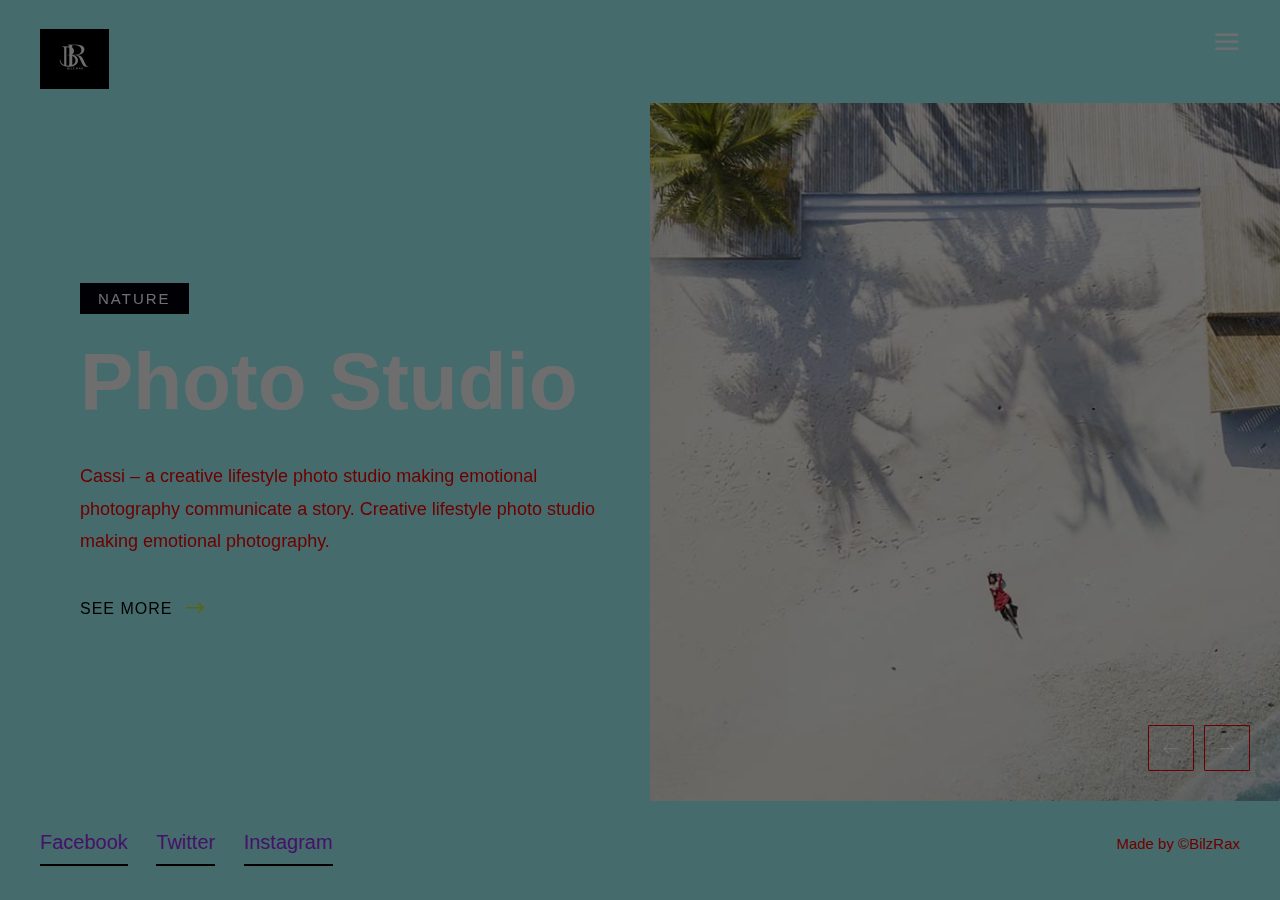
==== commit 3becdc23: "Initial commit" ====
--- a/index.html
+++ b/index.html
@@ -15,11 +15,6 @@
 	<!-- Main Stylesheets -->
 	<link rel="stylesheet" href="css/style.css"/>
 
-
-	<!--[if lt IE 9]>
-		<script src="https://oss.maxcdn.com/html5shiv/3.7.2/html5shiv.min.js"></script>
-		<script src="https://oss.maxcdn.com/respond/1.4.2/respond.min.js"></script>
-	<![endif]-->
 
 </head>
 <body>
@@ -51,9 +46,7 @@
 				<a href="#">Twitter</a>
 				<a href="#">Instagram</a>
 			</div>
-			<div class="copyright"><p><!-- Link back to Colorlib can't be removed. Template is licensed under CC BY 3.0. -->
-  Copyright &copy;<script>document.write(new Date().getFullYear());</script> All rights reserved | This template is made with <i class="icon-heart color-danger" aria-hidden="true"></i> by <a href="https://colorlib.com" target="_blank">Colorlib</a>
-  <!-- Link back to Colorlib can't be removed. Template is licensed under CC BY 3.0. --></p></div>
+			<div class="copyright"><p></script>Made <i class="icon-heart color-danger" aria-hidden="true"></i> by <a href="https://colorlib.com" target="_blank">©BilzRax</a></p></div>
 		</div>
 	</div>
 	<!-- Offcanvas Menu Section end -->
--- a/css/style.css
+++ b/css/style.css
@@ -1,26 +1,17 @@
-/* =================================
-------------------------------------
-  Cassi | Photo Studio HTML Template
-  Version: 1.0
- ------------------------------------
- ====================================*/
-
-/*----------------------------------------*/
-
-/* Template default CSS
-/*----------------------------------------*/
-
+*{
+	padding: 0;
+}
 @import url("https://fonts.googleapis.com/css?family=Poppins:300,300i,400,400i,500,500i,600,600i,700,700i&display=swap");
 @import url("https://fonts.googleapis.com/css?family=Roboto:400,400i,700&display=swap");
 html, body {
 	height: 100%;
 	font-family: "Poppins", sans-serif;
 	-webkit-font-smoothing: antialiased;
-	background: #151515;
+	background: #4ef2f851;
 }
 h1, h2, h3, h4, h5, h6 {
 	margin: 0;
-	color: #333333;
+	color: #000000;
 	font-weight: 600;
 }
 h1 {
@@ -43,7 +34,7 @@
 }
 p {
 	font-size: 15px;
-	color: #bfbfbf;
+	color: #ff0000;
 	line-height: 1.8;
 }
 img {
@@ -95,7 +86,7 @@
 	padding-bottom: 105px;
 }
 .text-white h1, .text-white h2, .text-white h3, .text-white h4, .text-white h5, .text-white h6, .text-white p, .text-white span, .text-white li, .text-white a {
-	color: #fff;
+	color: rgb(51, 15, 15);
 }
 /*---------------------
   Commom elements
@@ -192,7 +183,7 @@
 	height: 100%;
 	left: 0;
 	top: 0;
-	background: #151515;
+	background: #494848;
 	z-index: 9999;
 	align-items: center;
 	justify-content: center;
@@ -372,7 +363,7 @@
 	display: inline-block;
 	width: 46px;
 	height: 46px;
-	border: 1px solid #fff;
+	border: 1px solid rgb(250, 0, 0);
 	color: #fff;
 	font-size: 20px;
 	padding-top: 6px !important;
@@ -412,11 +403,11 @@
 	padding: 5px 18px 4px;
 	margin-bottom: 20px;
 	font-weight: 500;
-	font-size: 14px;
+	font-size: 15px;
 	text-transform: uppercase;
 	letter-spacing: 2px;
-	color: #fff;
-	background: #242deb;
+	color: rgb(255, 255, 255);
+	background: #01020c;
 	position: relative;
 	opacity: 0;
 	filter: alpha(opacity=0);
@@ -424,7 +415,7 @@
 }
 .hero-text h2 {
 	font-size: 80px;
-	color: #fff;
+	color: rgb(255, 255, 255);
 	margin-bottom: 30px;
 	position: relative;
 	opacity: 0;
@@ -450,7 +441,7 @@
 	top: 50px;
 }
 .hero-text .ht-btn {
-	color: #fff;
+	color: rgb(0, 0, 0);
 	font-size: 16px;
 	font-weight: 500;
 	text-transform: uppercase;
@@ -464,7 +455,7 @@
 	font-size: 24px;
 	position: relative;
 	top: 5px;
-	color: #242deb;
+	color: #caeb24;
 	margin-left: 5px;
 }
 .hi-bg {
@@ -539,8 +530,8 @@
 }
 .footer-social a {
 	display: inline-block;
-	font-size: 14px;
-	color: #fff;
+	font-size: 20px;
+	color: rgb(156, 45, 241);
 	margin-right: 24px;
 	padding-bottom: 7px;
 	position: relative;
@@ -548,7 +539,7 @@
 	-moz-transition: all 0.4s;
 	-o-transition: all 0.4s;
 	transition: all 0.4s;
-	border-bottom: 2px solid rgba(255, 255, 255, 0.2);
+	border-bottom: 2px solid rgb(0, 0, 0);
 }
 .footer-social a:last-child {
 	margin-right: 0;
@@ -560,7 +551,7 @@
 	height: 2px;
 	left: 0;
 	bottom: -2px;
-	background: #242deb;
+	background: #ff0048;
 	-webkit-transition: all 0.4s;
 	-moz-transition: all 0.4s;
 	-o-transition: all 0.4s;
@@ -571,17 +562,17 @@
 }
 .copyright {
 	float: right;
-	color: #969696;
+	color: #fff200;
 	padding-top: 3px;
 }
 .copyright a {
-	color: #969696;
+	color: #ffe100;
 }
 .copyright a:hover {
 	text-decoration: underline;
 }
 .copyright i {
-	color: #c11;
+	color: rgb(238, 255, 0);
 }
 @media only screen and (min-width: 576px) and (max-width: 767px), (max-width: 576px) {
 	.copyright {
@@ -1061,7 +1052,7 @@
 	right: 0;
 	top: 1px;
 	font-size: 18px;
-	color: #6e6e6e;
+	color: #6d6d6d;
 }
 .bs-metas .bs-meta:last-child {
 	margin-right: 0;
@@ -1102,13 +1093,13 @@
 	display: inline-block;
 	font-size: 14px;
 	margin-right: 20px;
-	color: #969696;
+	color: #868686;
 }
 .blog-content .post-share a {
 	display: inline-block;
 	font-size: 14px;
 	margin-right: 15px;
-	color: #969696;
+	color: #8d8d8d;
 	padding: 0 2px;
 }
 .blog-content .post-share a:hover {
@@ -1148,7 +1139,7 @@
 	margin-bottom: 20px;
 	border: 1px solid #131313;
 	border-radius: 1px;
-	background: #2d2d2d;
+	background: #2f2f2f;
 }
 .comment-form input:focus, .comment-form textarea:focus {
 	background: #fff;
